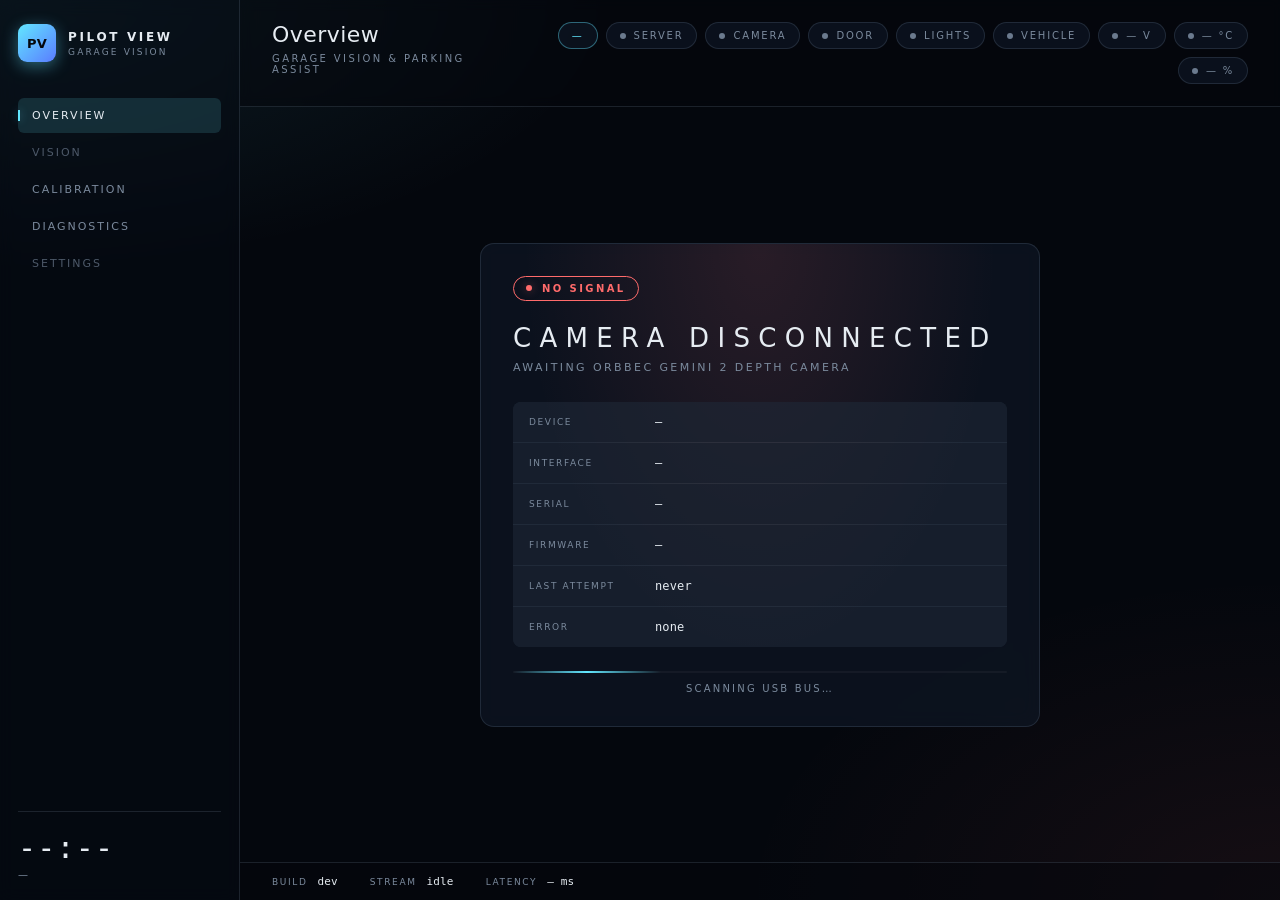
==== static/index.html @ 75e5d716 "Pose calibration: 12 nodes, Apply button, non-coplanar SQPNP solve" ====
<!doctype html>
<html lang="en">
  <head>
    <meta charset="utf-8" />
    <meta name="viewport" content="width=device-width, initial-scale=1, viewport-fit=cover" />
    <meta name="theme-color" content="#04070d" />
    <title>Pilot View</title>
    <link rel="stylesheet" href="/static/styles.css" />
  </head>
  <body>
    <div class="app">
      <aside class="sidebar">
        <div class="brand">
          <div class="brand-mark">PV</div>
          <div class="brand-text">
            <div class="brand-name">PILOT&nbsp;VIEW</div>
            <div class="brand-sub">GARAGE VISION</div>
          </div>
        </div>

        <nav class="nav" id="nav">
          <a class="nav-item active" data-view="overview">Overview</a>
          <a class="nav-item disabled" data-view="vision">Vision</a>
          <a class="nav-item" data-view="calibration">Calibration</a>
          <a class="nav-item" data-view="diagnostics">Diagnostics</a>
          <a class="nav-item disabled" data-view="settings">Settings</a>
        </nav>

        <div class="sidebar-foot">
          <div class="clock" id="clock">--:--</div>
          <div class="date" id="date">—</div>
        </div>
      </aside>

      <main class="main">
        <header class="topbar">
          <div class="topbar-left">
            <div class="title" id="page-title">Overview</div>
            <div class="subtitle" id="page-subtitle">Garage vision &amp; parking assist</div>
          </div>
          <div class="topbar-right">
            <button type="button" class="pill pill-clickable" id="source-pill" title="Click to cycle source (synthetic → orbbec → disconnected)">
              <span class="pill-text">—</span>
            </button>
            <div class="pill" id="server-pill">
              <span class="dot dot-offline"></span>
              <span class="pill-text">Server</span>
            </div>
            <div class="pill" id="camera-pill">
              <span class="dot dot-offline"></span>
              <span class="pill-text">Camera</span>
            </div>
            <button type="button" class="pill pill-clickable" id="door-pill" title="Click to toggle the garage door">
              <span class="dot dot-offline"></span>
              <span class="pill-text">Door</span>
            </button>
            <button type="button" class="pill pill-clickable" id="lights-pill" title="Click to toggle the garage lights">
              <span class="dot dot-offline"></span>
              <span class="pill-text">Lights</span>
            </button>
            <button type="button" class="pill pill-clickable" id="vehicle-pill" title="Active vehicle">
              <span class="dot dot-offline"></span>
              <span class="pill-text">Vehicle</span>
            </button>
            <div class="pill" id="battery-pill" title="Battery voltage">
              <span class="dot dot-offline"></span>
              <span class="pill-text">— V</span>
            </div>
            <div class="pill" id="temp-pill" title="Garage temperature">
              <span class="dot dot-offline"></span>
              <span class="pill-text">— °C</span>
            </div>
            <div class="pill" id="humidity-pill" title="Garage humidity">
              <span class="dot dot-offline"></span>
              <span class="pill-text">— %</span>
            </div>
          </div>
        </header>

        <section class="stage" id="stage">
          <!-- Disconnected view -->
          <div class="stage-card stage-card--alert" id="disconnected-view">
            <div class="stage-status">
              <span class="dot dot-danger pulse"></span>
              <span>NO SIGNAL</span>
            </div>

            <div class="stage-head">
              <div class="stage-headline">CAMERA DISCONNECTED</div>
              <div class="stage-sub">Awaiting Orbbec Gemini 2 depth camera</div>
            </div>

            <div class="stage-list">
              <div class="stage-list-row">
                <span class="row-label">Device</span>
                <span class="row-value" id="cam-model">—</span>
              </div>
              <div class="stage-list-row">
                <span class="row-label">Interface</span>
                <span class="row-value" id="cam-iface">—</span>
              </div>
              <div class="stage-list-row">
                <span class="row-label">Serial</span>
                <span class="row-value" id="cam-serial">—</span>
              </div>
              <div class="stage-list-row">
                <span class="row-label">Firmware</span>
                <span class="row-value" id="cam-firmware">—</span>
              </div>
              <div class="stage-list-row">
                <span class="row-label">Last attempt</span>
                <span class="row-value" id="cam-last">never</span>
              </div>
              <div class="stage-list-row">
                <span class="row-label">Error</span>
                <span class="row-value" id="cam-error">none</span>
              </div>
            </div>

            <div class="stage-foot">
              <div class="scanner"><span class="scanner-line"></span></div>
              <div class="scanner-label">Scanning USB bus…</div>
            </div>
          </div>

          <!-- Connected (3D) view -->
          <div class="scene-wrap hidden" id="connected-view" data-mode="live">
            <img class="scene-background" id="scene-background" alt="" />
            <div class="scene-canvas" id="scene-canvas"></div>

            <aside class="calib-panel" id="calib-panel" aria-hidden="true">
              <div class="calib-header">
                <div class="calib-title">CALIBRATION</div>
                <button class="calib-close" id="calib-close" aria-label="Close">×</button>
              </div>

              <div class="calib-tabs" role="tablist" id="calib-tabs">
                <button class="calib-tab active" data-tab="garage" role="tab">Garage</button>
                <button class="calib-tab" data-tab="vehicle" role="tab">Vehicle</button>
                <button class="calib-tab" data-tab="live_view" role="tab">Live View</button>
                <button class="calib-tab" data-tab="thresholds" role="tab">Thresholds</button>
              </div>

              <div class="calib-body" id="calib-body">
                <!-- Tab: Garage -->
                <section class="calib-section active" data-tab="garage">
                  <div class="calib-hint">Garage interior dimensions in metres.</div>
                  <div class="calib-row">
                    <label>Width</label>
                    <input type="number" step="0.05" min="1.5" max="6" data-path="garage.width" />
                    <span class="calib-unit">m</span>
                  </div>
                  <div class="calib-row">
                    <label>Length</label>
                    <input type="number" step="0.05" min="2" max="12" data-path="garage.length" />
                    <span class="calib-unit">m</span>
                  </div>
                  <div class="calib-row">
                    <label>Height</label>
                    <input type="number" step="0.05" min="1.8" max="4" data-path="garage.height" />
                    <span class="calib-unit">m</span>
                  </div>

                  <div class="calib-group-title">Door opening</div>
                  <div class="calib-row">
                    <label>Width</label>
                    <input type="number" step="0.05" min="1.5" max="5" data-path="garage.door_opening_width" />
                    <span class="calib-unit">m</span>
                  </div>
                  <div class="calib-row">
                    <label>Height</label>
                    <input type="number" step="0.05" min="1.5" max="3" data-path="garage.door_opening_height" />
                    <span class="calib-unit">m</span>
                  </div>
                </section>

                <!-- Tab: Vehicle -->
                <section class="calib-section" data-tab="vehicle">
                  <div class="calib-group-title">Bounding box size</div>
                  <div class="calib-row">
                    <label>Length</label>
                    <input type="number" step="0.05" min="2" max="6" data-path="vehicle.extent.length" />
                    <span class="calib-unit">m</span>
                  </div>
                  <div class="calib-row">
                    <label>Width</label>
                    <input type="number" step="0.01" min="1.2" max="2.5" data-path="vehicle.extent.width" />
                    <span class="calib-unit">m</span>
                  </div>
                  <div class="calib-row">
                    <label>Height</label>
                    <input type="number" step="0.01" min="1.0" max="2.5" data-path="vehicle.extent.height" />
                    <span class="calib-unit">m</span>
                  </div>

                  <div class="calib-group-title">Mesh offset (relative to bounding box)</div>
                  <div class="calib-row">
                    <label>Offset X</label>
                    <input type="number" step="0.02" min="-1.5" max="1.5" data-path="vehicle.model_offset.x" />
                    <span class="calib-unit">m</span>
                  </div>
                  <div class="calib-row">
                    <label>Offset Y</label>
                    <input type="number" step="0.02" min="-1.5" max="1.5" data-path="vehicle.model_offset.y" />
                    <span class="calib-unit">m</span>
                  </div>
                  <div class="calib-row">
                    <label>Offset Z</label>
                    <input type="number" step="0.02" min="-1.5" max="1.5" data-path="vehicle.model_offset.z" />
                    <span class="calib-unit">m</span>
                  </div>

                  <div class="calib-group-title">Mesh orientation &amp; scale</div>
                  <div class="calib-row">
                    <label>Yaw</label>
                    <input type="number" step="1" min="-180" max="180" data-path="vehicle.model_yaw_deg" />
                    <span class="calib-unit">°</span>
                  </div>
                  <div class="calib-row">
                    <label>Scale</label>
                    <input type="number" step="0.01" min="0.3" max="2" data-path="vehicle.model_scale" />
                    <span class="calib-unit">×</span>
                  </div>
                  <div class="calib-row calib-row--check">
                    <label>Mirror L/R <span class="calib-row-hint">(flip LHD↔RHD)</span></label>
                    <input type="checkbox" data-path="vehicle.model_mirror_x" />
                    <span class="calib-unit"></span>
                  </div>
                </section>

                <!-- Tab: Live View -->
                <section class="calib-section" data-tab="live_view">
                  <div class="calib-hint">Position the virtual camera to match the live image. Defer until real camera is mounted.</div>
                  <div class="calib-group-title">Camera position</div>
                  <div class="calib-row">
                    <label>Position X</label>
                    <input type="number" step="0.05" min="-5" max="5" data-path="live_view.camera_position.x" />
                    <span class="calib-unit">m</span>
                  </div>
                  <div class="calib-row">
                    <label>Position Y</label>
                    <input type="number" step="0.05" min="0" max="4" data-path="live_view.camera_position.y" />
                    <span class="calib-unit">m</span>
                  </div>
                  <div class="calib-row">
                    <label>Position Z</label>
                    <input type="number" step="0.05" min="-2" max="15" data-path="live_view.camera_position.z" />
                    <span class="calib-unit">m</span>
                  </div>

                  <div class="calib-group-title">Look at</div>
                  <div class="calib-row">
                    <label>Target X</label>
                    <input type="number" step="0.05" min="-5" max="5" data-path="live_view.camera_look_at.x" />
                    <span class="calib-unit">m</span>
                  </div>
                  <div class="calib-row">
                    <label>Target Y</label>
                    <input type="number" step="0.05" min="0" max="4" data-path="live_view.camera_look_at.y" />
                    <span class="calib-unit">m</span>
                  </div>
                  <div class="calib-row">
                    <label>Target Z</label>
                    <input type="number" step="0.05" min="-2" max="15" data-path="live_view.camera_look_at.z" />
                    <span class="calib-unit">m</span>
                  </div>

                  <div class="calib-group-title">Lens</div>
                  <div class="calib-row">
                    <label>Field of view</label>
                    <input type="number" step="1" min="25" max="110" data-path="live_view.camera_fov_deg" />
                    <span class="calib-unit">°</span>
                  </div>

                  <div class="calib-group-title">Pose calibration</div>
                  <div class="calib-hint">Pin the four corners of the garage door opening on the live image. We'll solve for the camera position and orientation that fits those pins.</div>
                  <button class="calib-btn" id="pose-pin-open" type="button">Pin door corners on image</button>
                </section>

                <!-- Tab: Thresholds -->
                <section class="calib-section" data-tab="thresholds">
                  <div class="calib-group-title">Parking clearance</div>
                  <div class="calib-hint">Distance from car edge where colour state flips.</div>
                  <div class="calib-row">
                    <label>Warn threshold</label>
                    <input type="number" step="0.05" min="0.10" max="2" data-path="thresholds.warn" />
                    <span class="calib-unit">m</span>
                  </div>
                  <div class="calib-row">
                    <label>Danger threshold</label>
                    <input type="number" step="0.02" min="0.05" max="1" data-path="thresholds.danger" />
                    <span class="calib-unit">m</span>
                  </div>

                  <div class="calib-group-title">Temperature</div>
                  <div class="calib-row">
                    <label>Warn low</label>
                    <input type="number" step="0.5" min="-20" max="40" data-path="environment.temperature.warn_low" />
                    <span class="calib-unit">°C</span>
                  </div>
                  <div class="calib-row">
                    <label>Warn high</label>
                    <input type="number" step="0.5" min="-20" max="60" data-path="environment.temperature.warn_high" />
                    <span class="calib-unit">°C</span>
                  </div>

                  <div class="calib-group-title">Humidity</div>
                  <div class="calib-row">
                    <label>Warn low</label>
                    <input type="number" step="1" min="0" max="100" data-path="environment.humidity.warn_low" />
                    <span class="calib-unit">%</span>
                  </div>
                  <div class="calib-row">
                    <label>Warn high</label>
                    <input type="number" step="1" min="0" max="100" data-path="environment.humidity.warn_high" />
                    <span class="calib-unit">%</span>
                  </div>
                </section>
              </div>

              <div class="calib-footer">
                <button class="calib-btn calib-btn--ghost" id="calib-reset">Reset to defaults</button>
                <div class="calib-saved" id="calib-saved">Saved</div>
              </div>
            </aside>

            <aside class="diag-panel" id="diag-panel" aria-hidden="true">
              <div class="calib-header">
                <div class="calib-title">DIAGNOSTICS</div>
                <button class="calib-close" id="diag-close" aria-label="Close">×</button>
              </div>

              <div class="diag-body">
                <div class="diag-group-title">Pi system</div>
                <div class="diag-row">
                  <div class="diag-row-head">
                    <span class="diag-label">CPU</span>
                    <span class="diag-value" id="diag-cpu">— %</span>
                  </div>
                  <div class="diag-bar"><div class="diag-bar-fill" id="diag-cpu-bar"></div></div>
                  <div class="diag-sub" id="diag-cpu-sub">— cores</div>
                </div>
                <div class="diag-row">
                  <div class="diag-row-head">
                    <span class="diag-label">Memory</span>
                    <span class="diag-value" id="diag-mem">— / — MB</span>
                  </div>
                  <div class="diag-bar"><div class="diag-bar-fill" id="diag-mem-bar"></div></div>
                </div>
                <div class="diag-row">
                  <div class="diag-row-head">
                    <span class="diag-label">Disk (/)</span>
                    <span class="diag-value" id="diag-disk">— / — GB</span>
                  </div>
                  <div class="diag-bar"><div class="diag-bar-fill" id="diag-disk-bar"></div></div>
                </div>
                <div class="diag-row">
                  <div class="diag-row-head">
                    <span class="diag-label">CPU temperature</span>
                    <span class="diag-value" id="diag-temp">— °C</span>
                  </div>
                  <div class="diag-bar"><div class="diag-bar-fill" id="diag-temp-bar"></div></div>
                </div>

                <div class="diag-group-title">Pilot View service</div>
                <div class="diag-kv">
                  <span class="diag-label">Uptime</span>
                  <span class="diag-value" id="diag-uptime">—</span>
                </div>
                <div class="diag-kv">
                  <span class="diag-label">Process memory</span>
                  <span class="diag-value" id="diag-procmem">— MB</span>
                </div>
                <div class="diag-kv">
                  <span class="diag-label">Pi system uptime</span>
                  <span class="diag-value" id="diag-sysuptime">—</span>
                </div>

                <div class="diag-group-title">Rendering</div>
                <div class="diag-kv">
                  <span class="diag-label">Browser FPS</span>
                  <span class="diag-value" id="diag-fps">— fps</span>
                </div>
                <div class="diag-kv">
                  <span class="diag-label">WS latency</span>
                  <span class="diag-value" id="diag-latency">— ms</span>
                </div>
              </div>
            </aside>

            <div class="scene-overlay">
              <div class="scene-hud-top">
                <div class="view-toggle" role="tablist" id="view-toggle">
                  <button class="view-toggle-btn active" data-mode="live" role="tab" aria-selected="true">LIVE</button>
                  <button class="view-toggle-btn" data-mode="orbit" role="tab" aria-selected="false">3D</button>
                </div>
                <div class="hud-card hud-state" id="hud-state">
                  <div class="hud-state-label">STATUS</div>
                  <div class="hud-state-value">SAFE</div>
                </div>
              </div>

              <div class="scene-hud-bottom">
                <div class="hud-card hud-clearances">
                  <div class="hud-card-title">Clearances</div>
                  <div class="hud-grid">
                    <div class="hud-cell" data-key="front">
                      <span class="hud-cell-label">Front</span>
                      <span class="hud-cell-value" id="cl-front">—</span>
                    </div>
                    <div class="hud-cell" data-key="rear">
                      <span class="hud-cell-label">Rear</span>
                      <span class="hud-cell-value" id="cl-rear">—</span>
                    </div>
                    <div class="hud-cell" data-key="left">
                      <span class="hud-cell-label">Left</span>
                      <span class="hud-cell-value" id="cl-left">—</span>
                    </div>
                    <div class="hud-cell" data-key="right">
                      <span class="hud-cell-label">Right</span>
                      <span class="hud-cell-value" id="cl-right">—</span>
                    </div>
                    <div class="hud-cell" data-key="ceiling">
                      <span class="hud-cell-label">Ceiling</span>
                      <span class="hud-cell-value" id="cl-ceiling">—</span>
                    </div>
                  </div>
                </div>
              </div>
            </div>
          </div>
        </section>

        <footer class="statusbar">
          <div class="statusbar-item">
            <span class="row-label">Build</span>
            <span class="row-value" id="build-id">dev</span>
          </div>
          <div class="statusbar-item">
            <span class="row-label">Stream</span>
            <span class="row-value" id="stream-status">idle</span>
          </div>
          <div class="statusbar-item">
            <span class="row-label">Latency</span>
            <span class="row-value" id="latency">— ms</span>
          </div>
        </footer>
      </main>
    </div>

    <div class="toast" id="toast" role="status" aria-live="polite"></div>

    <div class="pose-overlay hidden" id="pose-overlay">
      <div class="pose-bar pose-bar--top">
        <div>
          <div class="pose-title">POSE CALIBRATION</div>
          <div class="pose-sub">
            <span class="pose-key pose-key--back">BACK</span> = far wall corners ·
            <span class="pose-key pose-key--near">NEAR</span> = align the wall/ceiling/floor seams (corners are off-screen — just aim the lines) ·
            <span class="pose-key pose-key--door">DOOR</span> = entrance opening
          </div>
        </div>
        <button class="calib-close" id="pose-close" aria-label="Cancel">×</button>
      </div>
      <div class="pose-stage" id="pose-stage">
        <img id="pose-image" alt="" />
        <svg class="pose-svg" id="pose-svg" preserveAspectRatio="xMidYMid meet"></svg>
      </div>
      <div class="pose-bar pose-bar--bottom">
        <div class="pose-stat"><span class="pose-stat-label">Residual</span><span class="pose-stat-value" id="pose-residual">—</span></div>
        <div class="pose-stat"><span class="pose-stat-label">FOV</span><span class="pose-stat-value" id="pose-fov-readout">—</span></div>
        <div class="pose-stat"><span class="pose-stat-label">Image</span><span class="pose-stat-value" id="pose-imgsize">—</span></div>
        <button class="calib-btn calib-btn--ghost" id="pose-reset" type="button">Reset pins</button>
        <button class="calib-btn" id="pose-apply" type="button">Apply</button>
      </div>
    </div>

    <div class="auth-overlay hidden" id="auth-overlay">
      <div class="auth-card">
        <div class="auth-brand">
          <div class="brand-mark">PV</div>
          <div class="brand-text">
            <div class="brand-name">PILOT&nbsp;VIEW</div>
            <div class="brand-sub">GARAGE VISION</div>
          </div>
        </div>

        <h2 class="auth-headline" id="auth-headline">SIGN IN</h2>
        <p class="auth-sub" id="auth-sub">Authenticate with a passkey to continue.</p>

        <div class="auth-row auth-nickname hidden" id="auth-nickname-row">
          <label for="auth-nickname">Name this device</label>
          <input type="text" id="auth-nickname" placeholder="e.g. Alex iPhone" maxlength="50" />
        </div>

        <button class="auth-primary" id="auth-primary-btn">Use passkey</button>

        <div class="auth-error" id="auth-error"></div>
        <div class="auth-foot" id="auth-foot"></div>
      </div>
    </div>

    <script type="module" src="/static/app.js"></script>
  </body>
</html>
---- static/styles.css ----
:root {
  --bg: #04070d;
  --bg-panel: rgba(15, 23, 36, 0.72);
  --bg-row: rgba(15, 23, 36, 0.55);
  --border: rgba(148, 173, 198, 0.16);
  --border-strong: rgba(148, 173, 198, 0.32);
  --text: #e6ecf2;
  --muted: #7b8a9d;
  --dim: #4d5969;

  --accent: #62e7ff;
  --accent-soft: rgba(98, 231, 255, 0.14);
  --accent-glow: rgba(98, 231, 255, 0.4);

  --ok: #4ade80;
  --ok-soft: rgba(74, 222, 128, 0.16);
  --warn: #ffc857;
  --warn-soft: rgba(255, 200, 87, 0.16);
  --danger: #ff6b6b;
  --danger-soft: rgba(255, 107, 107, 0.12);
  --danger-glow: rgba(255, 107, 107, 0.45);

  --mono: ui-monospace, "JetBrains Mono", "Fira Code", Menlo, Consolas, monospace;
  --sans: -apple-system, BlinkMacSystemFont, "Inter", "Segoe UI", Roboto, system-ui, sans-serif;
}

* { box-sizing: border-box; }

html, body {
  margin: 0;
  padding: 0;
  height: 100%;
  background: var(--bg);
  color: var(--text);
  font-family: var(--sans);
  font-size: 14px;
  letter-spacing: 0.01em;
  -webkit-font-smoothing: antialiased;
  -moz-osx-font-smoothing: grayscale;
}

body {
  background:
    radial-gradient(ellipse 80% 50% at 0% 0%, rgba(98, 231, 255, 0.10), transparent 60%),
    radial-gradient(ellipse 70% 60% at 100% 100%, rgba(255, 107, 107, 0.07), transparent 60%),
    var(--bg);
  background-attachment: fixed;
  overflow: hidden;
}

.hidden { display: none !important; }

/* ─── Pose calibration overlay ────────────────────────── */
.pose-overlay {
  position: fixed;
  inset: 0;
  z-index: 1100;
  background:
    radial-gradient(ellipse at top, rgba(98, 231, 255, 0.06), transparent 60%),
    rgba(2, 5, 10, 0.96);
  backdrop-filter: blur(6px);
  display: grid;
  grid-template-rows: auto 1fr auto;
  color: var(--text);
}

.pose-bar {
  display: flex;
  align-items: center;
  justify-content: space-between;
  padding: 14px 22px;
  border-bottom: 1px solid var(--border);
  background: rgba(7, 12, 20, 0.7);
  gap: 16px;
}

.pose-bar--bottom {
  border-bottom: none;
  border-top: 1px solid var(--border);
  flex-wrap: wrap;
}

.pose-title {
  font-size: 11px;
  letter-spacing: 0.28em;
  font-weight: 700;
  color: var(--accent);
}

.pose-sub {
  font-size: 11px;
  color: var(--muted);
  margin-top: 4px;
  letter-spacing: 0.04em;
}

.pose-stage {
  position: relative;
  min-height: 0;
  display: grid;
  place-items: center;
  padding: 12px;
  overflow: hidden;
}

.pose-stage img {
  max-width: 100%;
  max-height: 100%;
  display: block;
  user-select: none;
  -webkit-user-drag: none;
  border-radius: 8px;
  border: 1px solid var(--border);
  pointer-events: none;
}

.pose-svg {
  position: absolute;
  /* Sized to match the image via JS */
  pointer-events: none;
  overflow: visible;
}

.pose-svg .pin {
  pointer-events: auto;
  cursor: grab;
  touch-action: none;
}

.pose-svg .pin.dragging { cursor: grabbing; }

/* Group colours: back = cyan (primary), near = grey (seam guides), door = amber */
.pose-svg .pin--back .pin-ring  { stroke: var(--accent); fill: rgba(98, 231, 255, 0.12); }
.pose-svg .pin--back .pin-cross { stroke: var(--accent); }
.pose-svg .pin--back .pin-label { fill: var(--accent); }

.pose-svg .pin--near .pin-ring  { stroke: #8aa0b5; fill: rgba(138, 160, 181, 0.10); }
.pose-svg .pin--near .pin-cross { stroke: #8aa0b5; }
.pose-svg .pin--near .pin-label { fill: #8aa0b5; }

.pose-svg .pin--door .pin-ring  { stroke: var(--warn); fill: rgba(255, 200, 87, 0.12); }
.pose-svg .pin--door .pin-cross { stroke: var(--warn); }
.pose-svg .pin--door .pin-label { fill: var(--warn); }

.pose-svg .pin-ring {
  stroke-width: 2;
  filter: drop-shadow(0 0 5px rgba(0, 0, 0, 0.6));
}
.pose-svg .pin.dragging .pin-ring { stroke-width: 3.5; }
.pose-svg .pin-cross { stroke-width: 1.2; }
.pose-svg .pin-label {
  font-family: var(--mono);
  font-size: 11px;
  font-weight: 700;
  text-anchor: middle;
  dominant-baseline: central;
  pointer-events: none;
}

.pose-svg .pin-edge { fill: none; stroke-width: 1; pointer-events: none; }
.pose-svg .pin-edge--back { stroke: rgba(98, 231, 255, 0.55); }
.pose-svg .pin-edge--near { stroke: rgba(138, 160, 181, 0.4); stroke-dasharray: 5 4; }
.pose-svg .pin-edge--door { stroke: rgba(255, 200, 87, 0.6); }

.pose-key {
  font-weight: 700;
  letter-spacing: 0.12em;
}
.pose-key--back { color: var(--accent); }
.pose-key--near { color: #8aa0b5; }
.pose-key--door { color: var(--warn); }

.pose-stat {
  display: flex;
  flex-direction: column;
  gap: 2px;
}

.pose-stat-label {
  font-size: 9px;
  letter-spacing: 0.22em;
  color: var(--muted);
  text-transform: uppercase;
}

.pose-stat-value {
  font-family: var(--mono);
  font-size: 13px;
  color: var(--text);
}

/* ─── Toast (transient notifications) ─────────────────── */
.toast {
  position: fixed;
  left: 50%;
  bottom: 96px;
  transform: translateX(-50%) translateY(40px);
  background: rgba(15, 23, 36, 0.95);
  border: 1px solid var(--border);
  border-radius: 999px;
  padding: 12px 22px;
  color: var(--text);
  font-size: 12px;
  letter-spacing: 0.06em;
  max-width: min(560px, 90vw);
  text-align: center;
  box-shadow: 0 12px 40px rgba(0, 0, 0, 0.5);
  opacity: 0;
  pointer-events: none;
  transition: opacity 0.25s ease, transform 0.25s ease;
  z-index: 900;
  backdrop-filter: blur(10px);
}

.toast.visible {
  opacity: 1;
  transform: translateX(-50%) translateY(0);
}

.toast.toast-warn {
  border-color: var(--warn);
  color: var(--warn);
}

.toast.toast-danger {
  border-color: var(--danger);
  color: var(--danger);
  box-shadow: 0 12px 40px rgba(0, 0, 0, 0.5), 0 0 24px var(--danger-glow);
}

/* ─── Auth overlay ────────────────────────────────────── */
.auth-overlay {
  position: fixed;
  inset: 0;
  display: flex;
  align-items: center;
  justify-content: center;
  background:
    radial-gradient(ellipse at top, rgba(98, 231, 255, 0.10), transparent 60%),
    radial-gradient(ellipse at bottom, rgba(255, 107, 107, 0.07), transparent 60%),
    rgba(4, 7, 13, 0.96);
  backdrop-filter: blur(8px);
  z-index: 1000;
  padding: 24px;
}

.auth-card {
  width: min(420px, 100%);
  background: var(--bg-panel);
  border: 1px solid var(--border);
  border-radius: 16px;
  padding: 32px;
  box-shadow: 0 24px 80px rgba(0, 0, 0, 0.5);
}

.auth-brand {
  display: flex;
  align-items: center;
  gap: 12px;
  margin-bottom: 28px;
}

.auth-headline {
  margin: 0 0 8px;
  font-size: 22px;
  font-weight: 400;
  letter-spacing: 0.28em;
}

.auth-sub {
  margin: 0 0 24px;
  font-size: 12px;
  letter-spacing: 0.06em;
  color: var(--muted);
  line-height: 1.5;
}

.auth-row {
  display: flex;
  flex-direction: column;
  gap: 6px;
  margin-bottom: 16px;
}

.auth-row label {
  font-size: 10px;
  letter-spacing: 0.22em;
  color: var(--muted);
  text-transform: uppercase;
}

.auth-row input {
  appearance: none;
  background: rgba(255, 255, 255, 0.04);
  border: 1px solid var(--border);
  border-radius: 8px;
  color: var(--text);
  font-family: var(--mono);
  font-size: 13px;
  padding: 10px 12px;
  outline: none;
  transition: border-color 0.15s, background 0.15s;
}

.auth-row input:focus {
  border-color: var(--accent);
  background: rgba(98, 231, 255, 0.06);
}

.auth-primary {
  width: 100%;
  appearance: none;
  background: linear-gradient(135deg, var(--accent), #5a7cff);
  color: #04070d;
  font-family: inherit;
  font-size: 11px;
  letter-spacing: 0.22em;
  font-weight: 700;
  border: 0;
  border-radius: 10px;
  padding: 14px 16px;
  cursor: pointer;
  text-transform: uppercase;
  box-shadow: 0 4px 20px var(--accent-glow);
  transition: transform 0.1s, box-shadow 0.2s, filter 0.1s;
}

.auth-primary:hover { box-shadow: 0 6px 28px var(--accent-glow); }
.auth-primary:active { transform: scale(0.98); }
.auth-primary:disabled { filter: grayscale(0.8) opacity(0.6); cursor: wait; }

.auth-error {
  margin-top: 16px;
  font-size: 11px;
  color: var(--danger);
  min-height: 14px;
}

.auth-foot {
  margin-top: 18px;
  font-size: 10px;
  letter-spacing: 0.14em;
  color: var(--muted);
  text-transform: uppercase;
  text-align: center;
}

.app {
  display: grid;
  grid-template-columns: 240px 1fr;
  height: 100vh;
  height: 100dvh;
}

/* ─── Sidebar ─────────────────────────────────────────── */
.sidebar {
  border-right: 1px solid var(--border);
  background: rgba(7, 12, 20, 0.55);
  padding: 24px 18px 20px;
  display: flex;
  flex-direction: column;
  backdrop-filter: blur(8px);
}

.brand {
  display: flex;
  align-items: center;
  gap: 12px;
  margin-bottom: 36px;
}

.brand-mark {
  width: 38px;
  height: 38px;
  display: grid;
  place-items: center;
  background: linear-gradient(135deg, var(--accent), #5a7cff);
  color: #04070d;
  font-weight: 800;
  font-size: 13px;
  border-radius: 9px;
  letter-spacing: 0.02em;
  box-shadow: 0 4px 16px var(--accent-glow);
}

.brand-name {
  font-size: 12px;
  font-weight: 700;
  letter-spacing: 0.22em;
  color: var(--text);
}

.brand-sub {
  font-size: 9px;
  color: var(--muted);
  letter-spacing: 0.24em;
  margin-top: 3px;
}

.nav {
  display: flex;
  flex-direction: column;
  gap: 2px;
  flex: 1;
}

.nav-item {
  padding: 11px 14px;
  font-size: 11px;
  font-weight: 500;
  letter-spacing: 0.18em;
  color: var(--muted);
  border-radius: 6px;
  cursor: pointer;
  text-transform: uppercase;
  user-select: none;
  position: relative;
  transition: color 0.15s, background 0.15s;
}

.nav-item:hover:not(.disabled) { color: var(--text); }

.nav-item.active {
  color: var(--text);
  background: var(--accent-soft);
}

.nav-item.active::before {
  content: '';
  position: absolute;
  left: 0;
  top: 12px;
  bottom: 12px;
  width: 2px;
  background: var(--accent);
  box-shadow: 0 0 8px var(--accent-glow);
}

.nav-item.disabled {
  color: var(--dim);
  cursor: not-allowed;
}

.sidebar-foot {
  border-top: 1px solid var(--border);
  padding-top: 18px;
  margin-top: 24px;
}

.clock {
  font-family: var(--mono);
  font-size: 30px;
  font-weight: 300;
  letter-spacing: 0.04em;
  color: var(--text);
}

.date {
  font-size: 10px;
  color: var(--muted);
  letter-spacing: 0.22em;
  margin-top: 4px;
}

/* ─── Main column ────────────────────────────────────── */
.main {
  display: grid;
  grid-template-rows: auto 1fr auto;
  min-width: 0;
  min-height: 0;
}

.topbar {
  display: flex;
  justify-content: space-between;
  align-items: flex-start;
  padding: 22px 32px;
  border-bottom: 1px solid var(--border);
  background: rgba(4, 7, 13, 0.5);
  backdrop-filter: blur(6px);
}

.title {
  font-size: 22px;
  font-weight: 300;
  letter-spacing: 0.02em;
}

.subtitle {
  font-size: 10px;
  color: var(--muted);
  letter-spacing: 0.24em;
  text-transform: uppercase;
  margin-top: 6px;
}

.topbar-right {
  display: flex;
  gap: 8px;
  align-items: center;
  flex-wrap: wrap;
  justify-content: flex-end;
}

.pill {
  display: inline-flex;
  align-items: center;
  gap: 8px;
  padding: 7px 13px;
  font-size: 10px;
  letter-spacing: 0.18em;
  text-transform: uppercase;
  border: 1px solid var(--border);
  border-radius: 999px;
  background: var(--bg-panel);
  color: var(--muted);
}

.pill.online {
  color: var(--text);
}

.pill-clickable {
  appearance: none;
  font-family: inherit;
  cursor: pointer;
  transition: border-color 0.15s, color 0.15s, background 0.15s;
}

.pill-clickable:hover {
  border-color: var(--accent);
  color: var(--text);
}

.pill-clickable:active {
  transform: scale(0.97);
}

.pill.door-open {
  color: var(--warn);
  border-color: rgba(255, 200, 87, 0.5);
}

.pill.door-closed {
  color: var(--ok);
  border-color: rgba(74, 222, 128, 0.5);
}

.pill.door-partial {
  color: var(--accent);
  border-color: var(--accent-glow);
}

.pill.door-fault {
  color: var(--danger);
  border-color: var(--danger);
  box-shadow: 0 0 8px var(--danger-glow);
}

.pill.lights-on {
  color: var(--warn);
  border-color: rgba(255, 200, 87, 0.5);
}

.pill.lights-off {
  color: var(--muted);
}

.pill.env-safe {
  color: var(--text);
}

.pill.env-warn {
  color: var(--warn);
  border-color: rgba(255, 200, 87, 0.5);
}

.pill.env-unavailable {
  color: var(--dim);
  border-style: dashed;
}

.pill.vehicle-known {
  color: var(--accent);
  border-color: var(--accent-glow);
}

.pill.vehicle-unknown {
  color: var(--muted);
  border-style: dashed;
}

.pill.battery-safe { color: var(--text); }
.pill.battery-warn { color: var(--warn); border-color: rgba(255, 200, 87, 0.5); }
.pill.battery-danger {
  color: var(--danger);
  border-color: var(--danger);
  box-shadow: 0 0 8px var(--danger-glow);
}

.pill.battery-charging {
  color: var(--ok);
  border-color: rgba(74, 222, 128, 0.65);
  animation: charging-glow 1.6s ease-in-out infinite;
}

.pill.battery-charging .dot {
  background: var(--ok);
  box-shadow: 0 0 8px var(--ok);
  animation: charging-dot 1.0s ease-in-out infinite;
}

.pill.battery-unavailable {
  color: var(--dim);
  border-style: dashed;
}

@keyframes charging-glow {
  0%, 100% { box-shadow: 0 0 6px rgba(74, 222, 128, 0.4); }
  50% { box-shadow: 0 0 16px rgba(74, 222, 128, 0.85); }
}

@keyframes charging-dot {
  0%, 100% { transform: scale(1); opacity: 1; }
  50% { transform: scale(1.4); opacity: 0.7; }
}

.dot-warn {
  background: var(--warn);
  box-shadow: 0 0 8px var(--warn);
}

#source-pill {
  border-color: var(--accent-glow);
  color: var(--accent);
}

.dot {
  width: 6px;
  height: 6px;
  border-radius: 50%;
  display: inline-block;
  flex-shrink: 0;
}

.dot-online {
  background: var(--ok);
  box-shadow: 0 0 8px var(--ok);
}

.dot-offline {
  background: #6b7a8e;
}

.dot-danger {
  background: var(--danger);
  box-shadow: 0 0 10px var(--danger-glow);
}

.pulse {
  animation: pulse 1.6s ease-in-out infinite;
}

@keyframes pulse {
  0%, 100% { opacity: 1; }
  50% { opacity: 0.35; }
}

/* ─── Stage ──────────────────────────────────────────── */
.stage {
  position: relative;
  min-height: 0;
  display: grid;
  grid-template-columns: 1fr;
  grid-template-rows: 1fr;
}

/* Disconnected card */
.stage-card {
  margin: 32px auto;
  align-self: center;
  width: min(560px, calc(100% - 64px));
  padding: 32px;
  background: var(--bg-panel);
  border: 1px solid var(--border);
  border-radius: 14px;
  position: relative;
  overflow: hidden;
  backdrop-filter: blur(10px);
}

.stage-card--alert::before {
  content: '';
  position: absolute;
  inset: 0;
  background: radial-gradient(ellipse at top, var(--danger-soft), transparent 60%);
  pointer-events: none;
}

.stage-status {
  display: inline-flex;
  align-items: center;
  gap: 10px;
  padding: 6px 12px;
  border: 1px solid var(--danger);
  color: var(--danger);
  border-radius: 999px;
  font-size: 10px;
  letter-spacing: 0.24em;
  font-weight: 600;
  position: relative;
  z-index: 1;
}

.stage-head {
  margin: 22px 0 28px;
  position: relative;
  z-index: 1;
}

.stage-headline {
  font-size: 26px;
  letter-spacing: 0.32em;
  color: var(--text);
  font-weight: 400;
}

.stage-sub {
  font-size: 11px;
  letter-spacing: 0.22em;
  color: var(--muted);
  text-transform: uppercase;
  margin-top: 8px;
}

.stage-list {
  display: flex;
  flex-direction: column;
  gap: 1px;
  background: var(--border);
  border-radius: 8px;
  overflow: hidden;
  position: relative;
  z-index: 1;
}

.stage-list-row {
  display: grid;
  grid-template-columns: 110px 1fr;
  gap: 16px;
  padding: 13px 16px;
  background: var(--bg-row);
  font-size: 12px;
  align-items: center;
}

.row-label {
  text-transform: uppercase;
  color: var(--muted);
  letter-spacing: 0.18em;
  font-size: 9px;
}

.row-value {
  color: var(--text);
  font-family: var(--mono);
  font-size: 12px;
}

.stage-foot {
  margin-top: 24px;
  position: relative;
  z-index: 1;
}

.scanner {
  height: 2px;
  background: rgba(255, 255, 255, 0.04);
  border-radius: 999px;
  overflow: hidden;
  position: relative;
}

.scanner-line {
  position: absolute;
  inset: 0;
  width: 30%;
  background: linear-gradient(90deg, transparent, var(--accent), transparent);
  animation: scan 2.2s ease-in-out infinite;
}

@keyframes scan {
  0% { transform: translateX(-100%); }
  100% { transform: translateX(400%); }
}

.scanner-label {
  margin-top: 10px;
  font-size: 10px;
  letter-spacing: 0.22em;
  color: var(--muted);
  text-transform: uppercase;
  text-align: center;
}

/* ─── Connected (3D scene) view ──────────────────────── */
.scene-wrap {
  position: relative;
  display: grid;
  grid-template-columns: 1fr 0;
  grid-template-rows: 1fr;
  width: 100%;
  height: 100%;
  overflow: hidden;
  transition: grid-template-columns 0.25s ease;
}

.scene-background,
.scene-canvas,
.scene-overlay {
  grid-column: 1;
  grid-row: 1;
  min-width: 0;
  min-height: 0;
}

.scene-background {
  width: 100%;
  height: 100%;
  object-fit: cover;
  object-position: center;
  transition: opacity 0.4s ease, filter 0.4s ease;
  opacity: 0;
}

.scene-background.visible {
  opacity: 1;
}

.scene-wrap[data-mode="orbit"] .scene-background {
  opacity: 0;
}

.scene-canvas {
  position: relative;
  overflow: hidden;
}

.scene-canvas canvas {
  display: block;
  width: 100% !important;
  height: 100% !important;
}

.scene-overlay {
  pointer-events: none;
  display: flex;
  flex-direction: column;
  justify-content: space-between;
  padding: 24px;
  z-index: 2;
}

.scene-hud-top {
  display: flex;
  justify-content: space-between;
  align-items: flex-start;
  gap: 12px;
}

.view-toggle {
  pointer-events: auto;
  display: inline-flex;
  background: rgba(7, 12, 20, 0.78);
  border: 1px solid var(--border);
  border-radius: 999px;
  padding: 4px;
  gap: 2px;
  backdrop-filter: blur(10px);
}

.view-toggle-btn {
  appearance: none;
  border: 0;
  background: transparent;
  color: var(--muted);
  font-family: inherit;
  font-size: 10px;
  letter-spacing: 0.22em;
  font-weight: 600;
  padding: 8px 16px;
  border-radius: 999px;
  cursor: pointer;
  transition: color 0.15s, background 0.15s;
}

.view-toggle-btn:hover { color: var(--text); }

.view-toggle-btn.active {
  color: #04070d;
  background: var(--accent);
  box-shadow: 0 0 12px var(--accent-glow);
}

/* ─── Calibration / Diagnostics panel column ─────────── */
.scene-wrap[data-app-mode="calibration"],
.scene-wrap[data-app-mode="diagnostics"] {
  grid-template-columns: 1fr 360px;
}

.calib-panel,
.diag-panel {
  grid-column: 2;
  grid-row: 1;
  width: 360px;
  height: 100%;
  background: rgba(7, 12, 20, 0.92);
  border-left: 1px solid var(--border);
  backdrop-filter: blur(16px);
  display: flex;
  flex-direction: column;
  transform: translateX(100%);
  transition: transform 0.25s ease;
  pointer-events: none;
  overflow: hidden;
}

.scene-wrap[data-app-mode="calibration"] .calib-panel,
.scene-wrap[data-app-mode="diagnostics"] .diag-panel {
  transform: translateX(0);
  pointer-events: auto;
}

.calib-header {
  display: flex;
  justify-content: space-between;
  align-items: center;
  padding: 18px 20px;
  border-bottom: 1px solid var(--border);
}

.calib-title {
  font-size: 11px;
  font-weight: 700;
  letter-spacing: 0.28em;
  color: var(--accent);
}

.calib-close {
  appearance: none;
  background: transparent;
  border: 0;
  color: var(--muted);
  font-size: 22px;
  line-height: 1;
  cursor: pointer;
  padding: 0 4px;
  transition: color 0.15s;
}

.calib-close:hover { color: var(--text); }

.calib-tabs {
  display: flex;
  border-bottom: 1px solid var(--border);
  padding: 0 8px;
}

.calib-tab {
  appearance: none;
  background: transparent;
  border: 0;
  color: var(--muted);
  padding: 12px 10px;
  font-family: inherit;
  font-size: 9px;
  letter-spacing: 0.18em;
  font-weight: 600;
  text-transform: uppercase;
  cursor: pointer;
  flex: 1;
  border-bottom: 2px solid transparent;
  transition: color 0.15s, border-color 0.15s;
}

.calib-tab:hover { color: var(--text); }
.calib-tab.active {
  color: var(--accent);
  border-bottom-color: var(--accent);
}

.calib-body {
  flex: 1;
  overflow-y: auto;
  padding: 16px 20px;
}

.calib-section { display: none; }
.calib-section.active { display: block; }

.calib-hint {
  font-size: 11px;
  color: var(--muted);
  line-height: 1.5;
  margin-bottom: 14px;
}

.calib-group-title {
  font-size: 9px;
  letter-spacing: 0.22em;
  color: var(--muted);
  text-transform: uppercase;
  margin: 18px 0 8px;
  padding-bottom: 6px;
  border-bottom: 1px solid var(--border);
}

.calib-group-title:first-child { margin-top: 0; }

.calib-row {
  display: grid;
  grid-template-columns: 1fr 90px 20px;
  gap: 10px;
  align-items: center;
  padding: 6px 0;
}

.calib-row label {
  font-size: 11px;
  color: var(--text);
  letter-spacing: 0.04em;
}

.calib-row input[type="number"] {
  appearance: none;
  background: rgba(255, 255, 255, 0.04);
  border: 1px solid var(--border);
  border-radius: 6px;
  color: var(--text);
  font-family: var(--mono);
  font-size: 12px;
  padding: 6px 8px;
  text-align: right;
  outline: none;
  transition: border-color 0.15s, background 0.15s;
}

.calib-row input[type="number"]:focus {
  border-color: var(--accent);
  background: rgba(98, 231, 255, 0.05);
}

.calib-row input[type="number"]::-webkit-outer-spin-button,
.calib-row input[type="number"]::-webkit-inner-spin-button {
  -webkit-appearance: none;
  margin: 0;
}

.calib-row--check input[type="checkbox"] {
  appearance: none;
  width: 36px;
  height: 20px;
  background: rgba(255, 255, 255, 0.06);
  border: 1px solid var(--border);
  border-radius: 999px;
  position: relative;
  cursor: pointer;
  transition: background 0.15s, border-color 0.15s;
  justify-self: end;
}

.calib-row--check input[type="checkbox"]::after {
  content: '';
  position: absolute;
  top: 2px;
  left: 2px;
  width: 14px;
  height: 14px;
  border-radius: 50%;
  background: var(--muted);
  transition: transform 0.15s, background 0.15s;
}

.calib-row--check input[type="checkbox"]:checked {
  background: var(--accent-soft);
  border-color: var(--accent);
}

.calib-row--check input[type="checkbox"]:checked::after {
  transform: translateX(16px);
  background: var(--accent);
}

.calib-row-hint {
  color: var(--muted);
  font-size: 9px;
  letter-spacing: 0.12em;
  margin-left: 4px;
}

.calib-unit {
  font-size: 10px;
  color: var(--muted);
}

.calib-footer {
  display: flex;
  justify-content: space-between;
  align-items: center;
  gap: 12px;
  padding: 14px 20px;
  border-top: 1px solid var(--border);
}

.calib-btn {
  appearance: none;
  background: transparent;
  border: 1px solid var(--border);
  border-radius: 999px;
  color: var(--text);
  font-family: inherit;
  font-size: 10px;
  letter-spacing: 0.18em;
  font-weight: 600;
  text-transform: uppercase;
  padding: 8px 14px;
  cursor: pointer;
  transition: border-color 0.15s, color 0.15s, background 0.15s;
}

.calib-btn:hover { border-color: var(--accent); color: var(--accent); }

.calib-btn--ghost { color: var(--muted); }

.calib-saved {
  font-size: 9px;
  letter-spacing: 0.22em;
  color: var(--ok);
  text-transform: uppercase;
  opacity: 0;
  transition: opacity 0.2s ease;
}

.calib-saved.visible { opacity: 1; }

@media (max-width: 768px) {
  .scene-wrap[data-app-mode="calibration"],
  .scene-wrap[data-app-mode="diagnostics"] {
    grid-template-columns: 1fr;
    grid-template-rows: 1fr 60vh;
  }
  .calib-panel,
  .diag-panel {
    grid-column: 1;
    grid-row: 2;
    width: 100%;
    height: 60vh;
    border-left: none;
    border-top: 1px solid var(--border);
    transform: translateY(100%);
  }
  .scene-wrap[data-app-mode="calibration"] .calib-panel,
  .scene-wrap[data-app-mode="diagnostics"] .diag-panel {
    transform: translateY(0);
  }
}

/* ─── Diagnostics-specific styles ─────────────────────── */
.diag-body {
  flex: 1;
  overflow-y: auto;
  padding: 16px 20px;
}

.diag-group-title {
  font-size: 9px;
  letter-spacing: 0.22em;
  color: var(--muted);
  text-transform: uppercase;
  margin: 18px 0 10px;
  padding-bottom: 6px;
  border-bottom: 1px solid var(--border);
}

.diag-group-title:first-child { margin-top: 0; }

.diag-row {
  padding: 8px 0;
}

.diag-row-head {
  display: flex;
  justify-content: space-between;
  align-items: baseline;
  margin-bottom: 6px;
}

.diag-label {
  font-size: 11px;
  color: var(--text);
}

.diag-value {
  font-family: var(--mono);
  font-size: 12px;
  color: var(--text);
}

.diag-sub {
  font-size: 10px;
  color: var(--muted);
  margin-top: 4px;
  letter-spacing: 0.04em;
}

.diag-bar {
  height: 4px;
  background: rgba(255, 255, 255, 0.06);
  border-radius: 999px;
  overflow: hidden;
}

.diag-bar-fill {
  height: 100%;
  width: 0%;
  background: var(--accent);
  transition: width 0.25s ease, background 0.25s ease;
}

.diag-bar-fill.warn { background: var(--warn); }
.diag-bar-fill.danger { background: var(--danger); }

.diag-kv {
  display: flex;
  justify-content: space-between;
  align-items: baseline;
  padding: 6px 0;
  border-bottom: 1px solid rgba(148, 173, 198, 0.06);
}
.diag-kv:last-child { border-bottom: none; }

.scene-hud-bottom {
  display: flex;
  gap: 12px;
  align-items: flex-end;
}

.hud-card {
  pointer-events: auto;
  background: rgba(7, 12, 20, 0.78);
  border: 1px solid var(--border);
  border-radius: 10px;
  padding: 12px 16px;
  backdrop-filter: blur(10px);
}

.hud-state {
  text-align: right;
  min-width: 140px;
}

.hud-state-label {
  font-size: 9px;
  color: var(--muted);
  letter-spacing: 0.22em;
}

.hud-state-value {
  font-size: 18px;
  font-weight: 600;
  letter-spacing: 0.18em;
  margin-top: 4px;
  color: var(--ok);
}

.hud-state.state-safe .hud-state-value { color: var(--ok); }
.hud-state.state-warning .hud-state-value { color: var(--warn); }
.hud-state.state-danger .hud-state-value { color: var(--danger); }

.hud-state.state-safe { border-color: rgba(74, 222, 128, 0.4); }
.hud-state.state-warning { border-color: rgba(255, 200, 87, 0.4); }
.hud-state.state-danger {
  border-color: var(--danger);
  box-shadow: 0 0 24px var(--danger-glow);
}

.hud-clearances { min-width: 320px; }

.hud-card-title {
  font-size: 9px;
  letter-spacing: 0.22em;
  color: var(--muted);
  text-transform: uppercase;
  margin-bottom: 10px;
}

.hud-grid {
  display: grid;
  grid-template-columns: repeat(5, 1fr);
  gap: 10px;
}

.hud-cell {
  display: flex;
  flex-direction: column;
  gap: 4px;
  padding: 8px 10px;
  background: rgba(255, 255, 255, 0.03);
  border-radius: 6px;
  border: 1px solid transparent;
  min-width: 56px;
}

.hud-cell-label {
  font-size: 9px;
  letter-spacing: 0.18em;
  color: var(--muted);
  text-transform: uppercase;
}

.hud-cell-value {
  font-family: var(--mono);
  font-size: 14px;
  color: var(--text);
}

.hud-cell.warn { border-color: rgba(255, 200, 87, 0.5); background: var(--warn-soft); }
.hud-cell.warn .hud-cell-value { color: var(--warn); }

.hud-cell.danger { border-color: var(--danger); background: var(--danger-soft); }
.hud-cell.danger .hud-cell-value { color: var(--danger); }

/* ─── Statusbar ──────────────────────────────────────── */
.statusbar {
  display: flex;
  gap: 32px;
  align-items: center;
  padding: 12px 32px;
  border-top: 1px solid var(--border);
  background: rgba(4, 7, 13, 0.5);
}

.statusbar-item {
  display: flex;
  align-items: center;
  gap: 10px;
}

.statusbar .row-label { font-size: 9px; }
.statusbar .row-value { font-size: 11px; }

/* ─── Responsive ─────────────────────────────────────── */
@media (max-width: 768px) {
  .app {
    grid-template-columns: 1fr;
    grid-template-rows: auto 1fr;
  }

  .sidebar {
    flex-direction: row;
    align-items: center;
    padding: 12px 16px;
    border-right: none;
    border-bottom: 1px solid var(--border);
  }

  .brand { margin-bottom: 0; flex: 1; }
  .nav { display: none; }
  .sidebar-foot { border-top: none; margin: 0; padding: 0; text-align: right; }
  .clock { font-size: 18px; }
  .date { display: none; }

  .topbar { padding: 16px 18px; }
  .title { font-size: 18px; }
  .subtitle { font-size: 9px; }
  .topbar-right .pill .pill-text { display: none; }
  .topbar-right .pill { padding: 8px; }
  /* Value pills always show their reading */
  .topbar-right #temp-pill .pill-text,
  .topbar-right #humidity-pill .pill-text,
  .topbar-right #battery-pill .pill-text,
  .topbar-right #vehicle-pill .pill-text { display: inline; }
  .topbar-right #temp-pill,
  .topbar-right #humidity-pill,
  .topbar-right #battery-pill,
  .topbar-right #vehicle-pill { padding: 7px 10px; }

  .stage-card { margin: 16px auto; padding: 22px; }
  .stage-headline { font-size: 18px; letter-spacing: 0.24em; }
  .stage-list-row { grid-template-columns: 90px 1fr; gap: 10px; }

  .scene-overlay { padding: 12px; }
  .hud-clearances { min-width: 0; width: 100%; }
  .hud-grid { grid-template-columns: repeat(5, 1fr); gap: 6px; }
  .hud-cell { padding: 6px 8px; min-width: 0; }
  .hud-cell-value { font-size: 12px; }

  .statusbar { padding: 10px 18px; gap: 18px; font-size: 10px; }
}
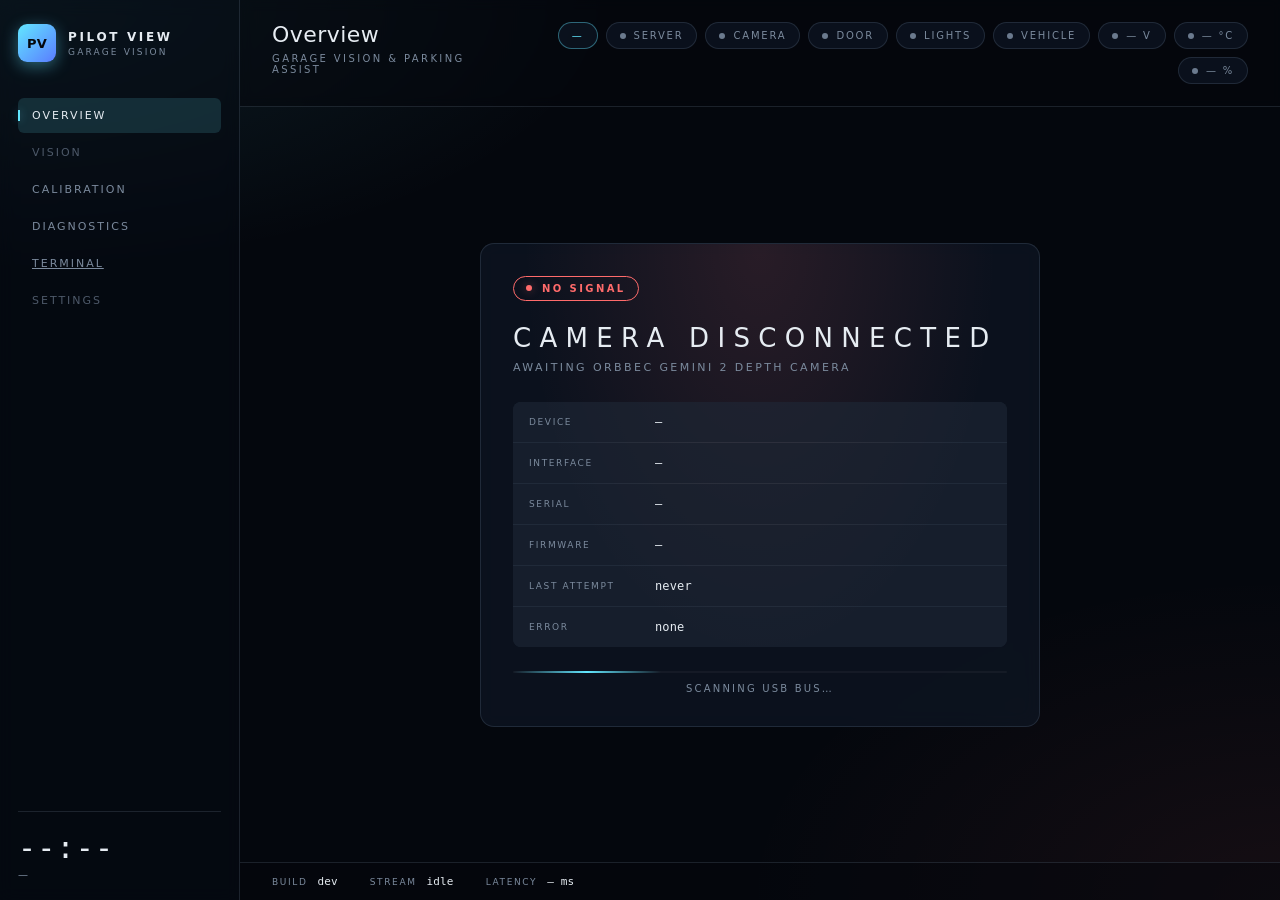
==== commit 34f09ffd: "Add web terminal: drive the Pi from a phone over the AP Once the Pi is its own access point there's " ====
--- a/static/index.html
+++ b/static/index.html
@@ -23,6 +23,7 @@
           <a class="nav-item disabled" data-view="vision">Vision</a>
           <a class="nav-item" data-view="calibration">Calibration</a>
           <a class="nav-item" data-view="diagnostics">Diagnostics</a>
+          <a class="nav-item" data-view="terminal" href="/terminal">Terminal</a>
           <a class="nav-item disabled" data-view="settings">Settings</a>
         </nav>
 
@@ -455,9 +456,9 @@
         <div>
           <div class="pose-title">POSE CALIBRATION</div>
           <div class="pose-sub">
-            <span class="pose-key pose-key--back">BACK</span> = far wall corners ·
-            <span class="pose-key pose-key--near">NEAR</span> = align the wall/ceiling/floor seams (corners are off-screen — just aim the lines) ·
-            <span class="pose-key pose-key--door">DOOR</span> = entrance opening
+            <span class="pose-key pose-key--back">BLUE</span> = exact back-wall corners ·
+            <span class="pose-key pose-key--door">YELLOW</span> = exact door-opening corners ·
+            <span class="pose-key pose-key--near">WHITE</span> = drag along each wall seam to set its direction (the green box is the solved fit; FOV is computed). Then Apply.
           </div>
         </div>
         <button class="calib-close" id="pose-close" aria-label="Cancel">×</button>
--- a/static/styles.css
+++ b/static/styles.css
@@ -159,8 +159,10 @@
 
 .pose-svg .pin-edge { fill: none; stroke-width: 1; pointer-events: none; }
 .pose-svg .pin-edge--back { stroke: rgba(98, 231, 255, 0.55); }
-.pose-svg .pin-edge--near { stroke: rgba(138, 160, 181, 0.4); stroke-dasharray: 5 4; }
+.pose-svg .pin-edge--near { stroke: rgba(138, 160, 181, 0.45); stroke-dasharray: 5 4; }
 .pose-svg .pin-edge--door { stroke: rgba(255, 200, 87, 0.6); }
+/* The solved-fit box reprojected from the computed pose. */
+.pose-svg .pin-edge--solved { stroke: rgba(74, 222, 128, 0.9); stroke-width: 1.5; }
 
 .pose-key {
   font-weight: 700;
@@ -169,6 +171,38 @@
 .pose-key--back { color: var(--accent); }
 .pose-key--near { color: #8aa0b5; }
 .pose-key--door { color: var(--warn); }
+
+.pose-fov { display: flex; align-items: center; gap: 10px; }
+.pose-fov input[type="range"] {
+  -webkit-appearance: none;
+  appearance: none;
+  width: 160px;
+  height: 4px;
+  border-radius: 999px;
+  background: rgba(148, 173, 198, 0.25);
+  outline: none;
+  cursor: pointer;
+}
+.pose-fov input[type="range"]::-webkit-slider-thumb {
+  -webkit-appearance: none;
+  appearance: none;
+  width: 16px;
+  height: 16px;
+  border-radius: 50%;
+  background: var(--accent);
+  box-shadow: 0 0 8px var(--accent-glow);
+  cursor: grab;
+}
+.pose-fov input[type="range"]::-moz-range-thumb {
+  width: 16px;
+  height: 16px;
+  border: none;
+  border-radius: 50%;
+  background: var(--accent);
+  box-shadow: 0 0 8px var(--accent-glow);
+  cursor: grab;
+}
+.pose-fov .pose-stat-value { min-width: 40px; }
 
 .pose-stat {
   display: flex;
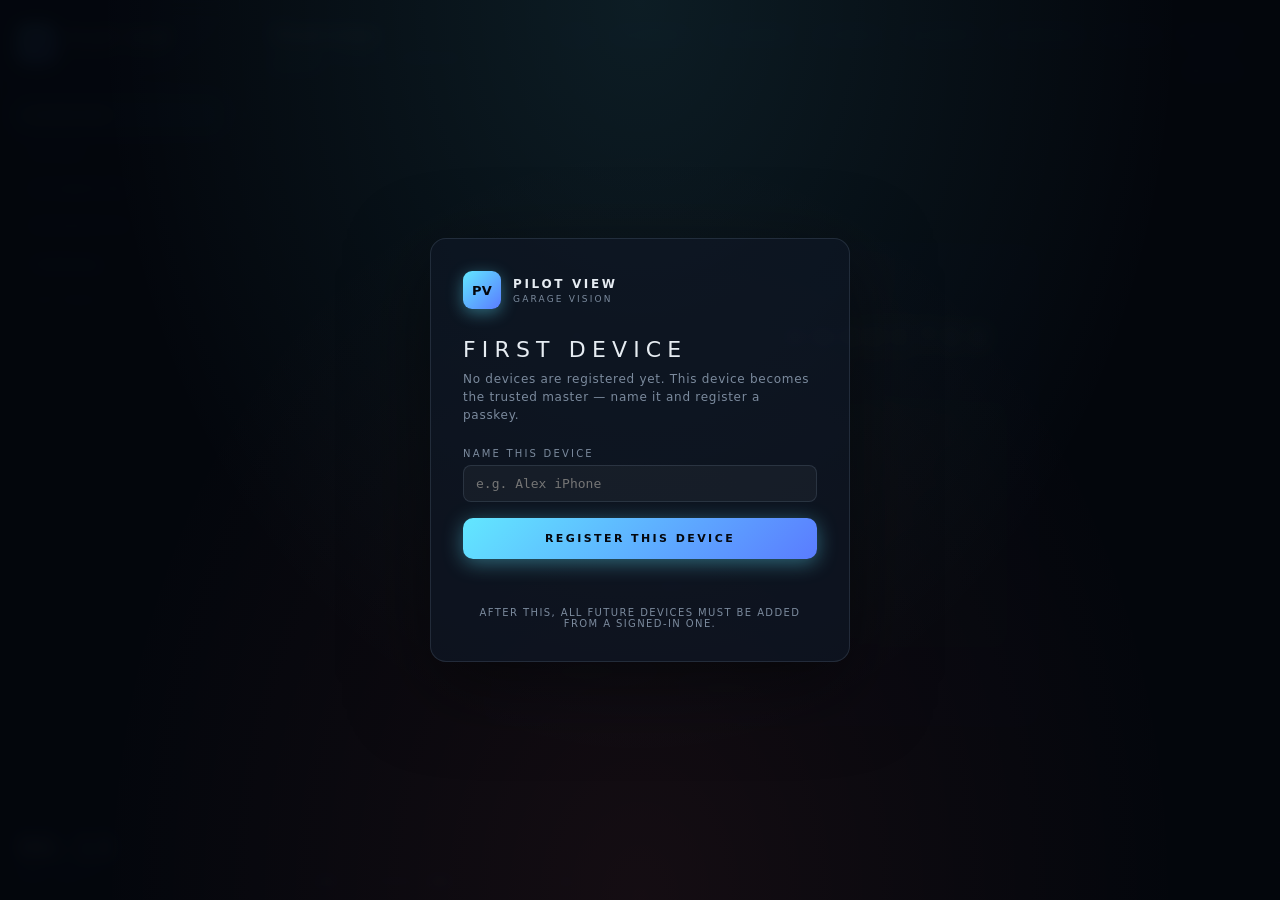
==== commit cf68f1b2: "Vendor three.js locally so the app works offline on the AP The app imported three.js from esm.sh; on" ====
--- a/static/index.html
+++ b/static/index.html
@@ -6,6 +6,15 @@
     <meta name="theme-color" content="#04070d" />
     <title>Pilot View</title>
     <link rel="stylesheet" href="/static/styles.css" />
+    <!-- three.js vendored locally so the app works with ZERO internet (garage AP). -->
+    <script type="importmap">
+      {
+        "imports": {
+          "three": "/static/vendor/three/three.module.js",
+          "three/addons/": "/static/vendor/three/addons/"
+        }
+      }
+    </script>
   </head>
   <body>
     <div class="app">
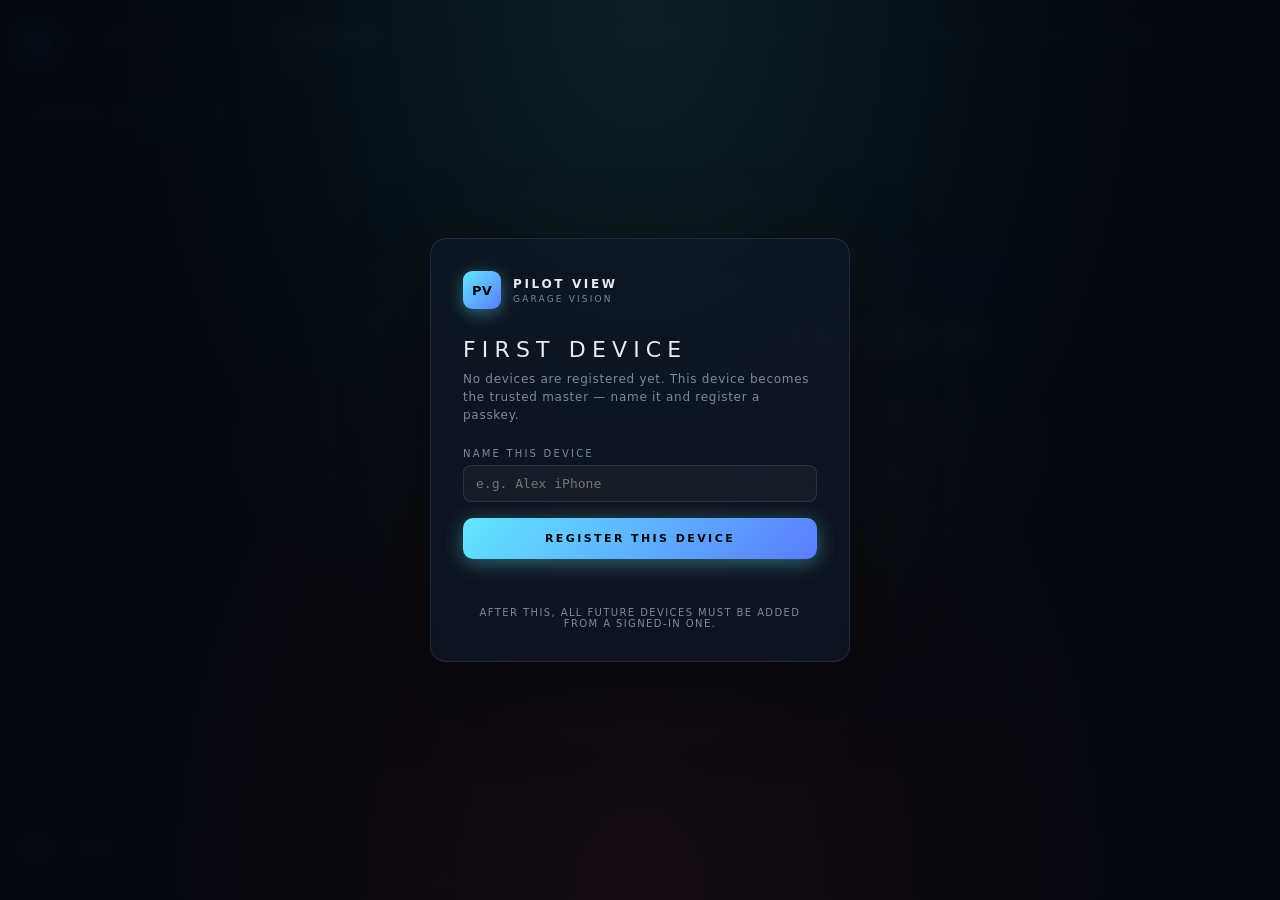
==== commit 504a40f9: "Add "Auto-align from depth" button to the calibration panel One click posts to /api/calibration/auto" ====
--- a/static/index.html
+++ b/static/index.html
@@ -282,8 +282,13 @@
                     <span class="calib-unit">°</span>
                   </div>
 
-                  <div class="calib-group-title">Pose calibration</div>
-                  <div class="calib-hint">Pin the four corners of the garage door opening on the live image. We'll solve for the camera position and orientation that fits those pins.</div>
+                  <div class="calib-group-title">Auto-align (depth)</div>
+                  <div class="calib-hint">Uses the depth camera to find the floor and the wall it faces, then places the camera automatically. Best with a clear floor — works great in a bare garage.</div>
+                  <button class="calib-btn" id="auto-pose-btn" type="button">Auto-align from depth</button>
+                  <div class="calib-saved" id="auto-pose-status"></div>
+
+                  <div class="calib-group-title">Pose calibration (manual)</div>
+                  <div class="calib-hint">Or pin the corners on the live image and we solve the pose to fit them.</div>
                   <button class="calib-btn" id="pose-pin-open" type="button">Pin door corners on image</button>
                 </section>
 
